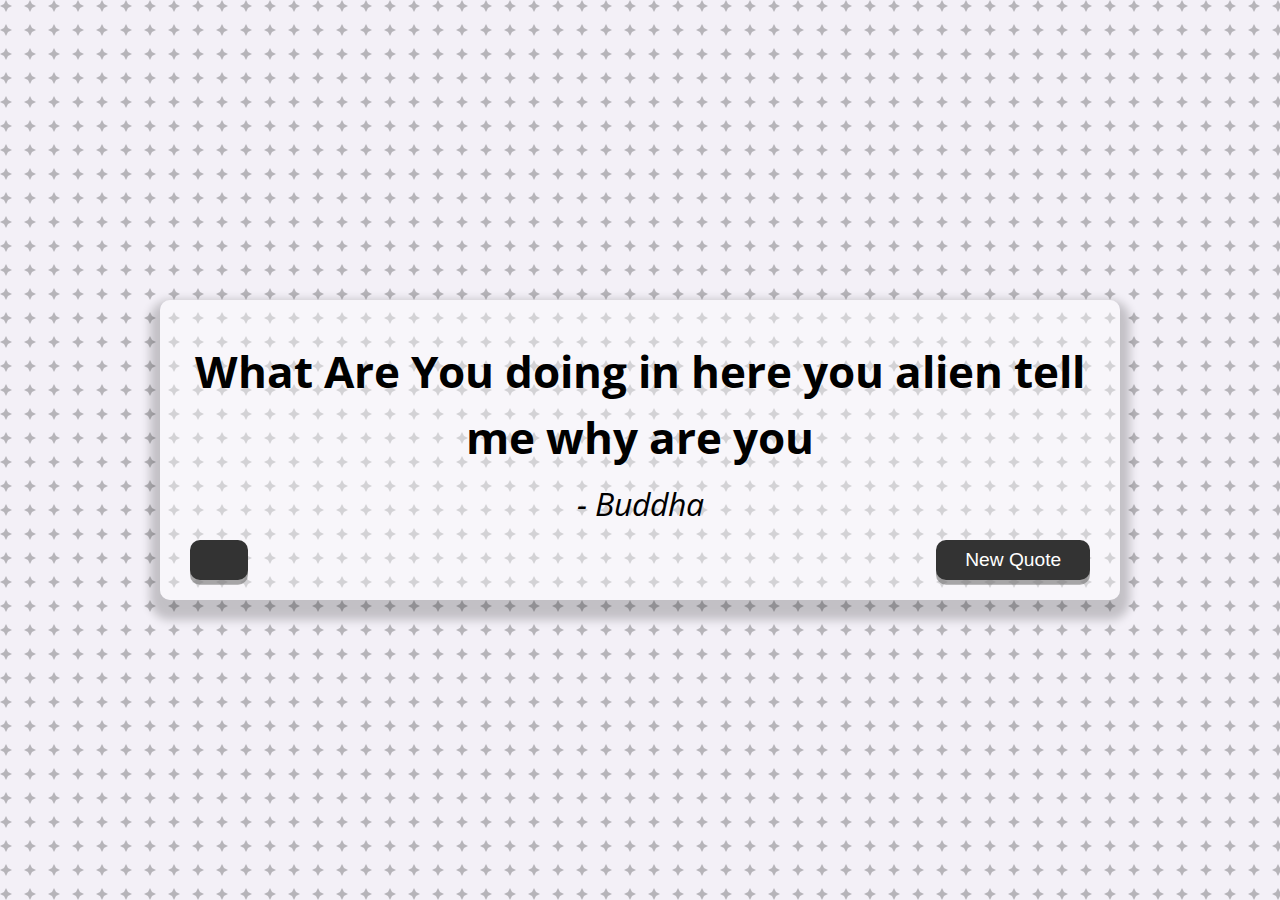
==== index.html @ ac591064 "first commit" ====
<!DOCTYPE html>
<html lang="tr">
  <head>
    <meta charset="UTF-8" />
    <meta name="viewport" content="width=device-width, initial-scale=1.0" />
    <title>Quote Generator</title>
    <link rel="shortcut icon" href="https://www.google.com/s2/u/0/favicons?domain=npmjs.com" type="image/x-icon">
    <link
      rel="stylesheet"
      href="https://cdnjs.cloudflare.com/ajax/libs/font-awesome/6.4.2/css/all.min.css"
      integrity="sha512-z3gLpd7yknf1YoNbCzqRKc4qyor8gaKU1qmn+CShxbuBusANI9QpRohGBreCFkKxLhei6S9CQXFEbbKuqLg0DA=="
      crossorigin="anonymous"
      referrerpolicy="no-referrer"
    />
    <link rel="stylesheet" href="style.css" />
  </head>
  <body>
    <div class="quote-container" id="quote-container">
      <div class="quote-text">
        <i class="fas fa-quote-left"></i>
        <span id="quote">What Are You doing in here you alien tell me why are you</span>
      </div>
      <div class="quote-author">
        <span id="author">- Buddha</span>
      </div>
      <div class="button-container">
        <button class="twitter-button" id="twitter" title="Tweet This!"><i class="fab fa-twitter"></i></button>
        <button onclick="get()" id="new-quote">New Quote</button>
      </div>
    </div>
    <script src="script.js"></script>
  </body>
</html>
---- style.css ----
@import url("https://fonts.googleapis.com/css2?family=Anton&family=Open+Sans&family=Roboto:ital,wght@0,100;0,300;1,100&display=swap");
html {
  box-sizing: border-box;
}
body {
  margin: 0;
  min-height: 100vh;
  background-color: #f3f0f7;
  background-image: url("data:image/svg+xml,%3Csvg xmlns='http://www.w3.org/2000/svg' width='24' height='24' viewBox='0 0 24 24'%3E%3Cg fill='%23000000' fill-opacity='0.25'%3E%3Cpolygon fill-rule='evenodd' points='8 4 12 6 8 8 6 12 4 8 0 6 4 4 6 0 8 4'/%3E%3C/g%3E%3C/svg%3E");
  color: black;
  font-family: 'Open Sans', sans-serif;
  text-align: center;
  display: flex;
  font-weight: 700;
  align-items: center;
  justify-content: center;
}
.quote-container {
  width: auto;
  max-width: 900px;
  padding: 20px 30px;
  border-radius: 10px;
  background-color: rgba(255, 255, 255, 0.4);
  box-shadow: 0 10px 10px 10px rgba(0, 0, 0, 0.2);
}
.quote-text {
  font-size: 2.75rem;
}
.long-quote {
  font-size: 2rem;
}
.fa-quote-left {
  font-size: 4rem;
}
.quote-author {
  margin: 15px;
  font-size: 2rem;
  font-weight: 400;
  font-style: italic;
}
.button-container{
    margin-top: 15px;
    display: flex;
    justify-content: space-between;
}
button{
    cursor: pointer;
    font-size: 1.2rem;
    height: 2.5rem;
    border: none;
    border-radius: 10px;
    color: #fff;
    outline: none;
    background: #333;
    padding: 0.5rem 1.8rem;
    box-shadow: 0 0.3rem rgba(121, 121, 121, 0.65);
}
button:hover{
    filter: brightness(120%);
}
button:active{
    transform: translateY(0.3rem);
    box-shadow: 0 0.1rem rgba(255, 255, 255, 0.65);
}
.twitter-button:hover{
    color: #38a1f3;
}
.fa-twitter{
    font-size: 1.5rem;
}
@media screen and (max-width:1000px) {
    .quote-container{
        margin: auto 10px;
    }
    .quote-text{
        font-size: 2.5rem;
    }
    
}
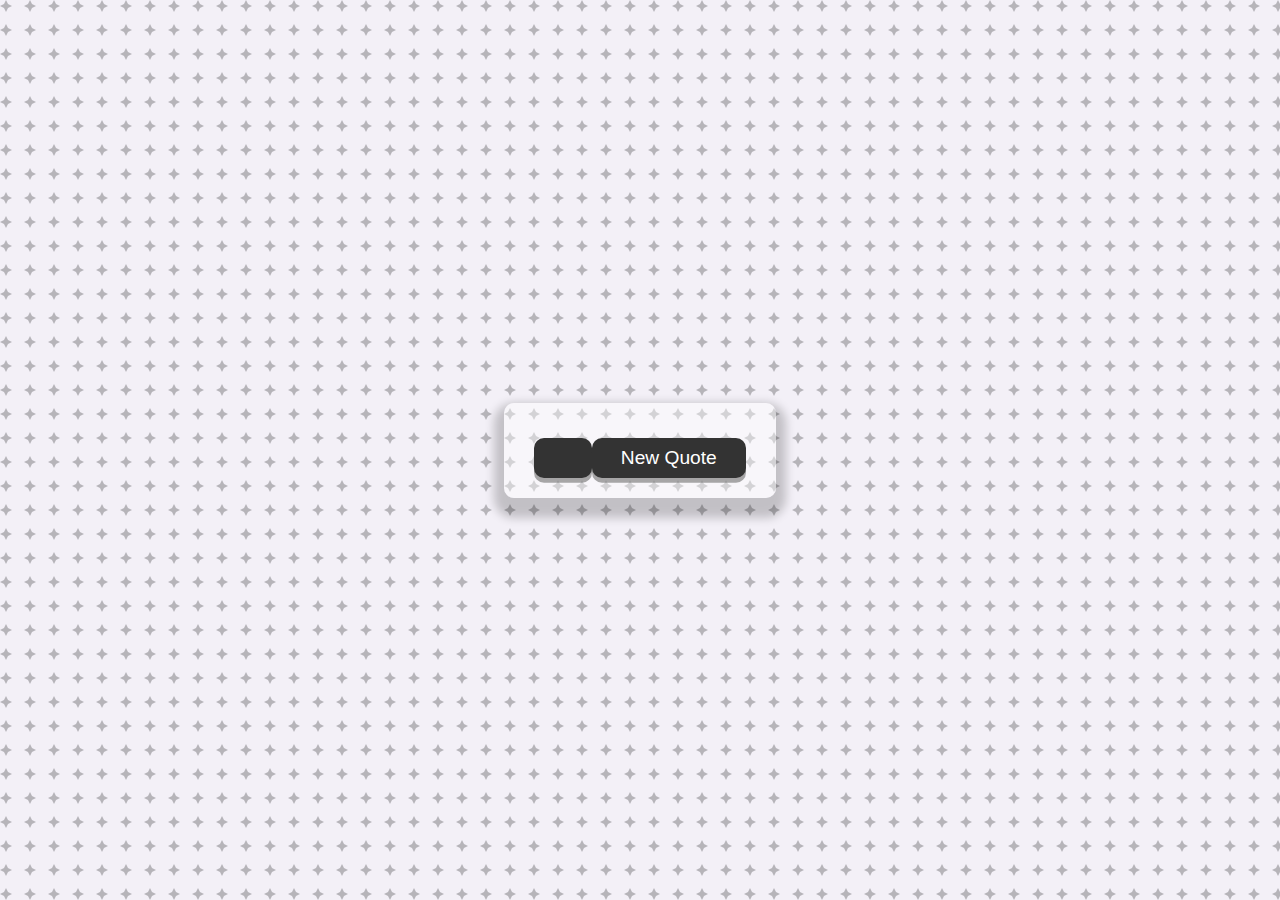
==== commit 4b654fd6: "extra" ====
--- a/index.html
+++ b/index.html
@@ -5,6 +5,7 @@
     <meta name="viewport" content="width=device-width, initial-scale=1.0" />
     <title>Quote Generator</title>
     <link rel="shortcut icon" href="https://www.google.com/s2/u/0/favicons?domain=npmjs.com" type="image/x-icon">
+    <link rel="stylesheet" href="">
     <link
       rel="stylesheet"
       href="https://cdnjs.cloudflare.com/ajax/libs/font-awesome/6.4.2/css/all.min.css"
@@ -18,10 +19,10 @@
     <div class="quote-container" id="quote-container">
       <div class="quote-text">
         <i class="fas fa-quote-left"></i>
-        <span id="quote">What Are You doing in here you alien tell me why are you</span>
+        <span id="quote"></span>
       </div>
       <div class="quote-author">
-        <span id="author">- Buddha</span>
+        <span id="author"></span>
       </div>
       <div class="button-container">
         <button class="twitter-button" id="twitter" title="Tweet This!"><i class="fab fa-twitter"></i></button>
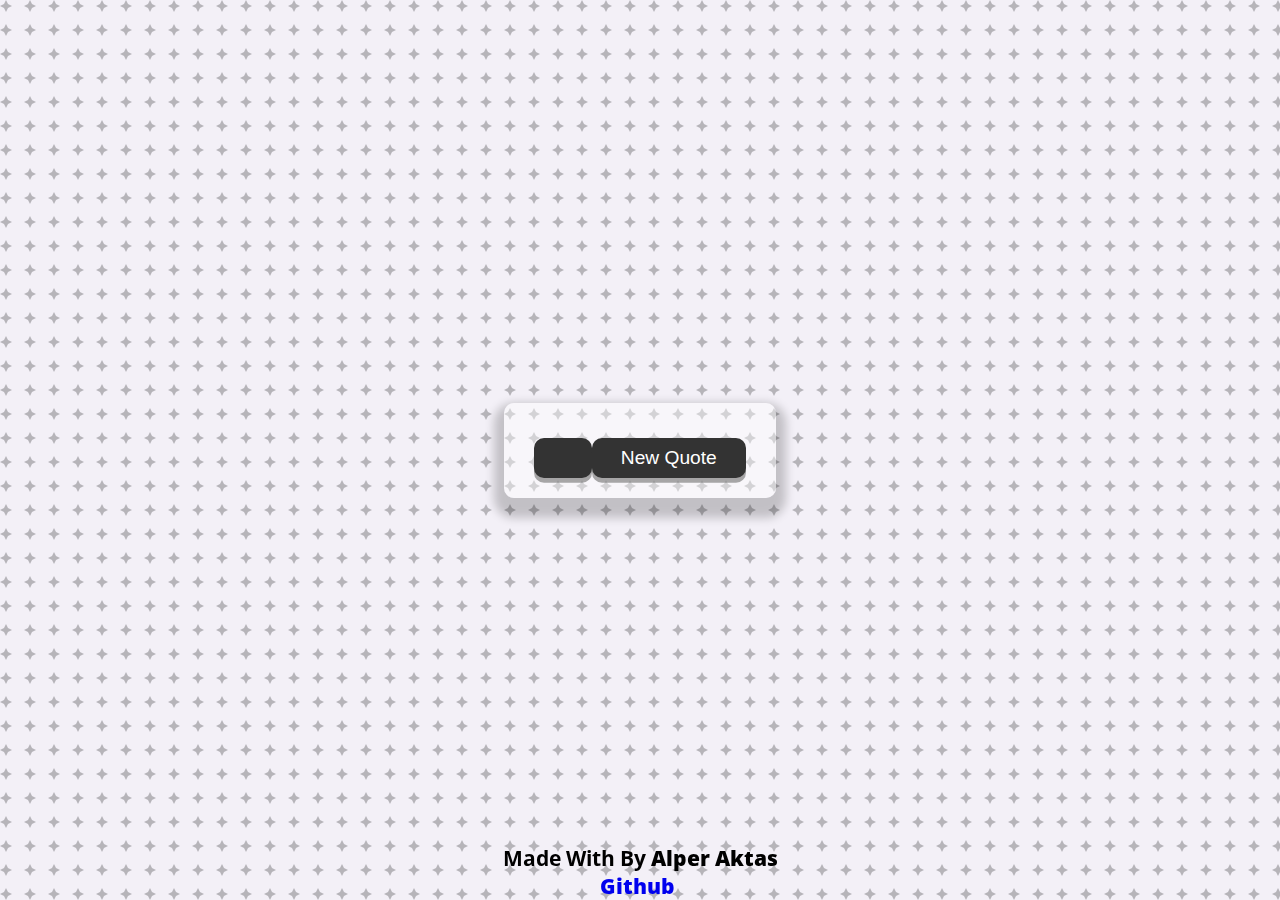
==== commit 8210f8e0: "tweet feature added" ====
--- a/index.html
+++ b/index.html
@@ -3,6 +3,7 @@
   <head>
     <meta charset="UTF-8" />
     <meta name="viewport" content="width=device-width, initial-scale=1.0" />
+    <meta name="google-site-verification" content="_IiypJOuBozi1NC0J4XTrDv9V4NKWY5rVYg-zzCF2WY" />
     <title>Quote Generator</title>
     <link rel="shortcut icon" href="https://www.google.com/s2/u/0/favicons?domain=npmjs.com" type="image/x-icon">
     <link rel="stylesheet" href="">
@@ -25,10 +26,12 @@
         <span id="author"></span>
       </div>
       <div class="button-container">
-        <button class="twitter-button" id="twitter" title="Tweet This!"><i class="fab fa-twitter"></i></button>
+        <button onclick="tweet()" class="twitter-button" id="twitter" title="Tweet This!"><i class="fab fa-twitter"></i></button>
         <button onclick="get()" id="new-quote">New Quote</button>
       </div>
     </div>
+    <footer>Made With <i class="fa-solid fa-heart"></i> By <strong>Alper Aktas <br>  <a class="github-container" href="github.com/alpakts"> Github<i class="fa-brands fa-github"></i></a></strong>
+     </footer>
     <script src="script.js"></script>
   </body>
 </html>
--- a/style.css
+++ b/style.css
@@ -25,6 +25,14 @@
 }
 .quote-text {
   font-size: 2.75rem;
+}
+footer{
+    position: fixed;
+    font-size: 1.3rem;
+    bottom: 0;
+}
+.fa-heart{
+    color: red;
 }
 .long-quote {
   font-size: 2rem;
@@ -62,11 +70,21 @@
     transform: translateY(0.3rem);
     box-shadow: 0 0.1rem rgba(255, 255, 255, 0.65);
 }
+a {
+    text-decoration: none;
+}
 .twitter-button:hover{
     color: #38a1f3;
 }
 .fa-twitter{
     font-size: 1.5rem;
+}
+.github-container{
+    display: flex;
+    text-align: center;
+    justify-content: center;
+    align-items: center;
+    column-gap: 5px;
 }
 @media screen and (max-width:1000px) {
     .quote-container{
@@ -75,5 +93,10 @@
     .quote-text{
         font-size: 2.5rem;
     }
+    footer{
+        position: fixed;
+        font-size: .6rem;
+        bottom: 0;
+    }
     
 }
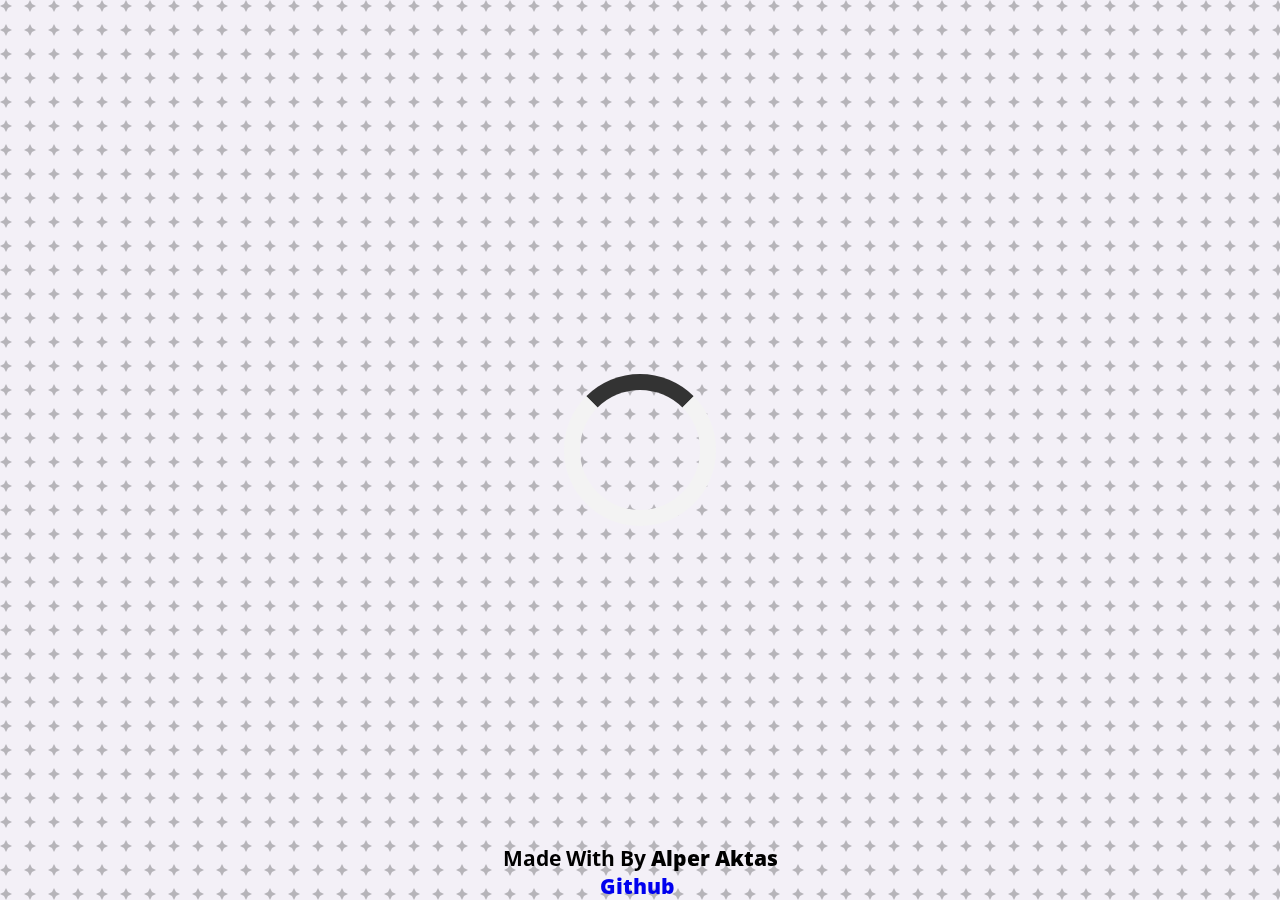
==== commit b97cb626: "loader added" ====
--- a/index.html
+++ b/index.html
@@ -30,7 +30,8 @@
         <button onclick="get()" id="new-quote">New Quote</button>
       </div>
     </div>
-    <footer>Made With <i class="fa-solid fa-heart"></i> By <strong>Alper Aktas <br>  <a class="github-container" href="github.com/alpakts"> Github<i class="fa-brands fa-github"></i></a></strong>
+    <div class="loader" id="loader"></div>
+    <footer>Made With <i class="fa-solid fa-heart"></i> By <strong>Alper Aktas <br>  <a class="github-container" href="https://github.com/alpakts"> Github<i class="fa-brands fa-github"></i></a></strong>
      </footer>
     <script src="script.js"></script>
   </body>
--- a/style.css
+++ b/style.css
@@ -86,6 +86,25 @@
     align-items: center;
     column-gap: 5px;
 }
+.loader {
+    border: 16px solid #f3f3f3;
+    border-radius: 50%;
+    border-top: 16px solid #333;
+    width: 120px;
+    height: 120px;
+    -webkit-animation: spin 2s linear infinite; 
+    animation: spin 2s linear infinite;
+  }
+@-webkit-keyframes spin {
+    0% { -webkit-transform: rotate(0deg); }
+    100% { -webkit-transform: rotate(360deg); }
+  }
+  
+  @keyframes spin {
+    0% { transform: rotate(0deg); }
+    100% { transform: rotate(360deg); }
+  }
+
 @media screen and (max-width:1000px) {
     .quote-container{
         margin: auto 10px;
